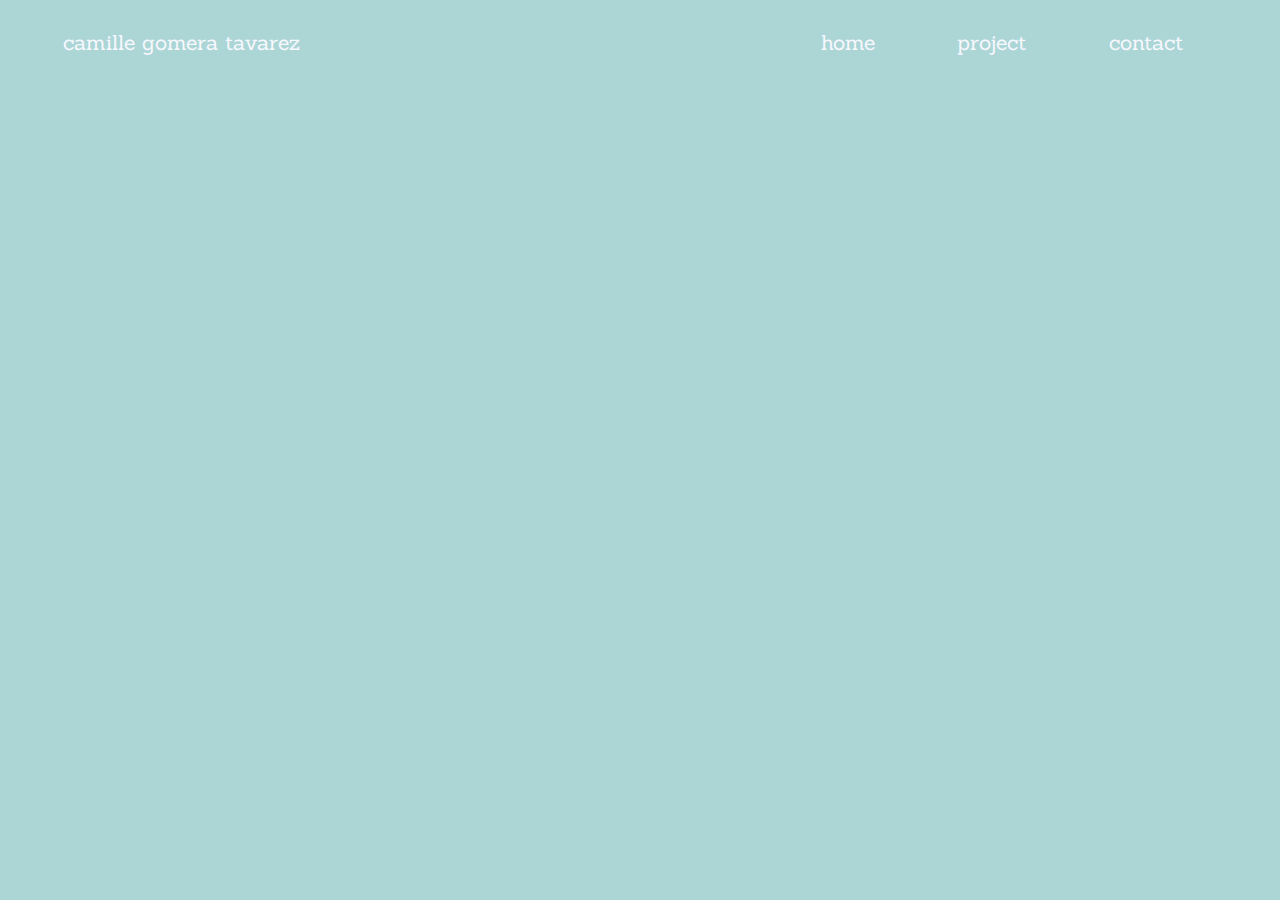
==== contact.html @ aeec89e2 "added pages" ====
<!DOCTYPE html>
<html>
    
    <head>
        <meta charset="utf-8">
        <title>camille gomera-tavarez</title>
        <link rel="stylesheet" href="style.css">
        <link href="https://fonts.googleapis.com/css?family=Sanchez:400,400i" rel="stylesheet">
				<style>
					html {
					background-color:#ACD6D6 ;
					color: ghostwhite ;
					}
				</style>
    </head>
    
    <body>
    	<div class="grid container">
   			
    			<div class="row col-5 col-offset-half title">
    				camille gomera tavarez
    			</div>
    			<div class="row col-4 col-offset-2 title">
    				<div class="col-1 home">
    					home 
    				</div>
    				<div class="col-3 project">
    					project
    				</div>
    				<div class="col-3 contact">
    					contact
    				</div>
    			</div>
    			
    	</div>
		</body>
		
</html>
---- style.css ----
/*/////////////STYLESHEET//////////////*/


html {
  box-sizing: border-box;
	background-color: #FF9262;
	color: ghostwhite;
	margin: 0 auto;
}
*, :before, :after {
  box-sizing: inherit; 
}

/*------------ Title/Header -----------*/
.title {
	margin-top: 1em; 
	font-family: 'Sanchez', serif;
	font-size: 130%;
}

.home {
	margin-left: 5%;
}
.project {
	margin-left: 24%;
}
.contact {
	margin-left: 11%;
}




/*---------------- Index --------------*/






/*---------------- Contact --------------*/




/*<<<-----------GRID TEMPLATE------------>>>-*/

/*-- container for all the columns --*/
.grid-container{
  width: 100%; 
  margin: auto;
	position: relative; /* this is needed for any children to use position absolute */
}
/****** Template *******/
*, :before, :after {
  box-sizing: inherit; 
}

/*-- container for all the columns --*/
.grid-container{
  width: auto; 
	position: relative; /* this is needed for any children to use position absolute */
}

/*-- our cleafix hack -- */ 
.row:before, 
.row:after {
  content:"";
  display: table ;
  clear:both;
}

[class*='col-'] {
  float: left; 
  min-height: 1px; 
  width: 8.33%; 
    
}

/*-- columns with different widths --*/
.col-1{ width: 8.333333%; }
.col-2{ width: 16.666666%; }
.col-3{ width: 25%;    }
.col-4{ width: 33.333333%; }
.col-5{ width: 41.666667%; }
.col-6{ width: 50%; }
.col-7{ width: 58.333333%; }
.col-8{ width: 66.666666%; }
.col-9{ width: 75%; }
.col-10{ width: 83.333333%; }
.col-11{ width: 91.666667%; }
.col-12{ width: 100%;   }

/*-- use thse to offset columns --*/
.col-offset-half { margin-left: 4.333333%; }
.col-offset-1 { margin-left: 8.333333%; }
.col-offset-2 { margin-left: 16.666666%; }
.col-offset-3 { margin-left: 25%; }
.col-offset-4 { margin-left: 33.333333%; }
.col-offset-5 { margin-left: 41.666667%; }
.col-offset-6 { margin-left: 50%; }
.col-offset-7 { margin-left: 58.333333%; }
.col-offset-8 { margin-left: 66.666666%; }
.col-offset-9 { margin-left: 75%; }
.col-offset-10 { margin-left: 83.333333%; }
.col-offset-11 { margin-left: 91.666667%; }
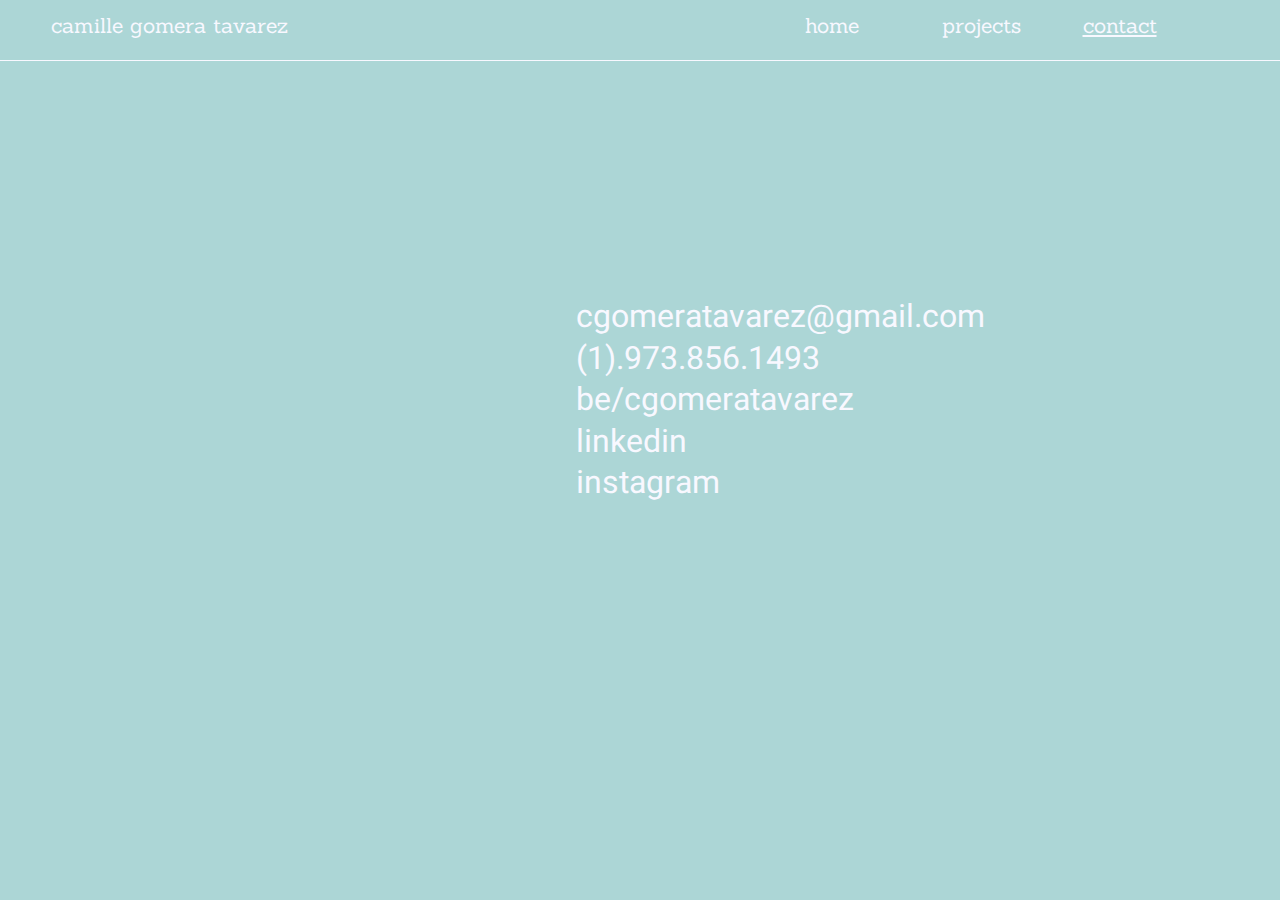
==== commit b7ce4e9e: "update pages" ====
--- a/contact.html
+++ b/contact.html
@@ -6,6 +6,7 @@
         <title>camille gomera-tavarez</title>
         <link rel="stylesheet" href="style.css">
         <link href="https://fonts.googleapis.com/css?family=Sanchez:400,400i" rel="stylesheet">
+        <link href="https://fonts.googleapis.com/css?family=Heebo:300,500,800" rel="stylesheet">
 				<style>
 					html {
 					background-color:#ACD6D6 ;
@@ -17,19 +18,32 @@
     <body>
     	<div class="grid container">
    			
-    			<div class="row col-5 col-offset-half title">
-    				camille gomera tavarez
+    			<div class="title title3">
+						<div class="row col-5 col-offset-half ">
+							camille gomera tavarez
+						</div>
+						<div class="col-4 col-offset-2 ">
+							<div class="col-2 home">
+								<a href="index.html">home</a> 
+							</div>
+							<div class="col-2 project">
+								<a href="projects.html">projects</a>
+							</div>
+							<div class="col-2 contact navcurrent">
+								<a href="contact.html">contact</a>
+							</div>
+						</div>
+					</div>
+    			
+    			<div class="row col-3 col-offset-3 headshot rotate">
+    				
     			</div>
-    			<div class="row col-4 col-offset-2 title">
-    				<div class="col-1 home">
-    					home 
-    				</div>
-    				<div class="col-3 project">
-    					project
-    				</div>
-    				<div class="col-3 contact">
-    					contact
-    				</div>
+    			<div class="row col-3 contact_info">
+    				cgomeratavarez@gmail.com
+    				<br>(1).973.856.1493
+    				<br>be/cgomeratavarez
+    				<br>linkedin
+    				<br>instagram
     			</div>
     			
     	</div>
--- a/style.css
+++ b/style.css
@@ -3,7 +3,7 @@
 
 html {
   box-sizing: border-box;
-	background-color: #FF9262;
+	background-color: #FF9769;
 	color: ghostwhite;
 	margin: 0 auto;
 }
@@ -11,27 +11,143 @@
   box-sizing: inherit; 
 }
 
+a:link {
+	color: ghostwhite;
+	text-decoration: none;
+}
+a:visited {
+	color: ghostwhite;
+}
+a:hover {
+	color: ghostwhite;
+}
+
 /*------------ Title/Header -----------*/
 .title {
-	margin-top: 1em; 
+	position: fixed;
+	background-color: #FF9769;
+	z-index: 1;
+	width: 101%;
 	font-family: 'Sanchez', serif;
 	font-size: 130%;
+	margin-left: -1%;
+	margin-top: -.8em;
+	padding-top: 1em;
+	padding-bottom: 1em;
+	border-bottom: .03px solid ghostwhite;
+}
+.title2 {
+	background-color: white;
+	border-bottom: .03px solid lightgray;
+}
+.title3 {
+	background-color: #ACD6D6;
 }
 
 .home {
-	margin-left: 5%;
-}
+	margin-left: 0%;
+}
+a.home:visited {
+	color:deepskyblue;
+	text-decoration: underline;
+}
+
 .project {
-	margin-left: 24%;
+	margin-left: 15%;
 }
 .contact {
-	margin-left: 11%;
+	margin-left: 16%;
 }
 
 
 
 
 /*---------------- Index --------------*/
+.navcurrent {
+	text-decoration: underline;
+}
+.book {
+	position: absolute;
+	height: 45em;
+	width: 35em;
+	margin-top: 4.5%;
+	margin-left: -1%;
+	background-image:url(images/plant.jpg);
+	background-repeat: no-repeat;
+	background-size: cover;
+}
+.helloiam {
+	font-size: 340%;
+	font-family: 'Heebo', sans-serif;
+	font-style: bold;
+	line-height: 5% ;
+	margin: 25% 0% 0% 62%;
+	background-color: none;
+	border: none;
+}
+
+
+/*label animation*/
+.switch {
+	font-size: 340%;
+	font-family: 'Heebo', sans-serif;
+	font-style: bold;
+	line-height: 1 ;
+	position: absolute;
+	margin-top: 36.3%;
+	margin-left: 61%;
+	height: 1em;
+	width: 5em;
+	overflow: hidden;
+	border: solid .02em none
+}
+.designertxt {
+	margin-top: -.54%;
+	animation-name: switch;
+	animation-duration: 12s;
+	animation-iteration-count: infinite;
+	animation-timing-function: ease-in-out;
+}
+
+@keyframes switch {
+	0%   {margin-top:-.54%;}
+  25%  {margin-top:-20.9%;}
+  50%  {margin-top:-37.8%;}
+  75%  {margin-top:-60.9%;}
+	100% {margin-top:-.54%;}
+}
+
+
+
+
+
+
+/*---------------- Projects --------------*/
+.gallery {
+	position: relative;
+	height: 18em;
+	margin-left: 4.5em;
+	margin-top: 10em;
+}
+.project1 {
+	background-image:url(images/books.jpg);
+	background-repeat: no-repeat;
+	background-size:cover;
+	background-position: top;
+}
+.project2 {
+	background-image:url(images/portrait.jpg);
+	background-repeat: no-repeat;
+	background-size:cover;
+	background-position: center;
+}
+.project3 {
+	background-image:url(images/typeface.jpg);
+	background-repeat: no-repeat;
+	background-size:cover;
+	background-position: center;
+}
+
 
 
 
@@ -39,9 +155,28 @@
 
 
 /*---------------- Contact --------------*/
-
-
-
+.headshot {
+	margin-top: 15em;
+	height: 18em;
+	background-image:url(images/headshot.jpg);
+	background-repeat: no-repeat;
+	background-size:cover;
+	background-position: center;
+	position: relative;
+	z-index: -1;
+}
+.rotate {
+	transform: rotate(270deg);
+}
+.contact_info {
+	margin-top: 9em;
+	margin-left: -2em;
+	font-size: 200%;
+	font-family: 'Heebo', sans-serif;
+	font-style: bold;
+	line-height: 130% ;
+	z-index: 1;
+}
 
 /*<<<-----------GRID TEMPLATE------------>>>-*/
 
